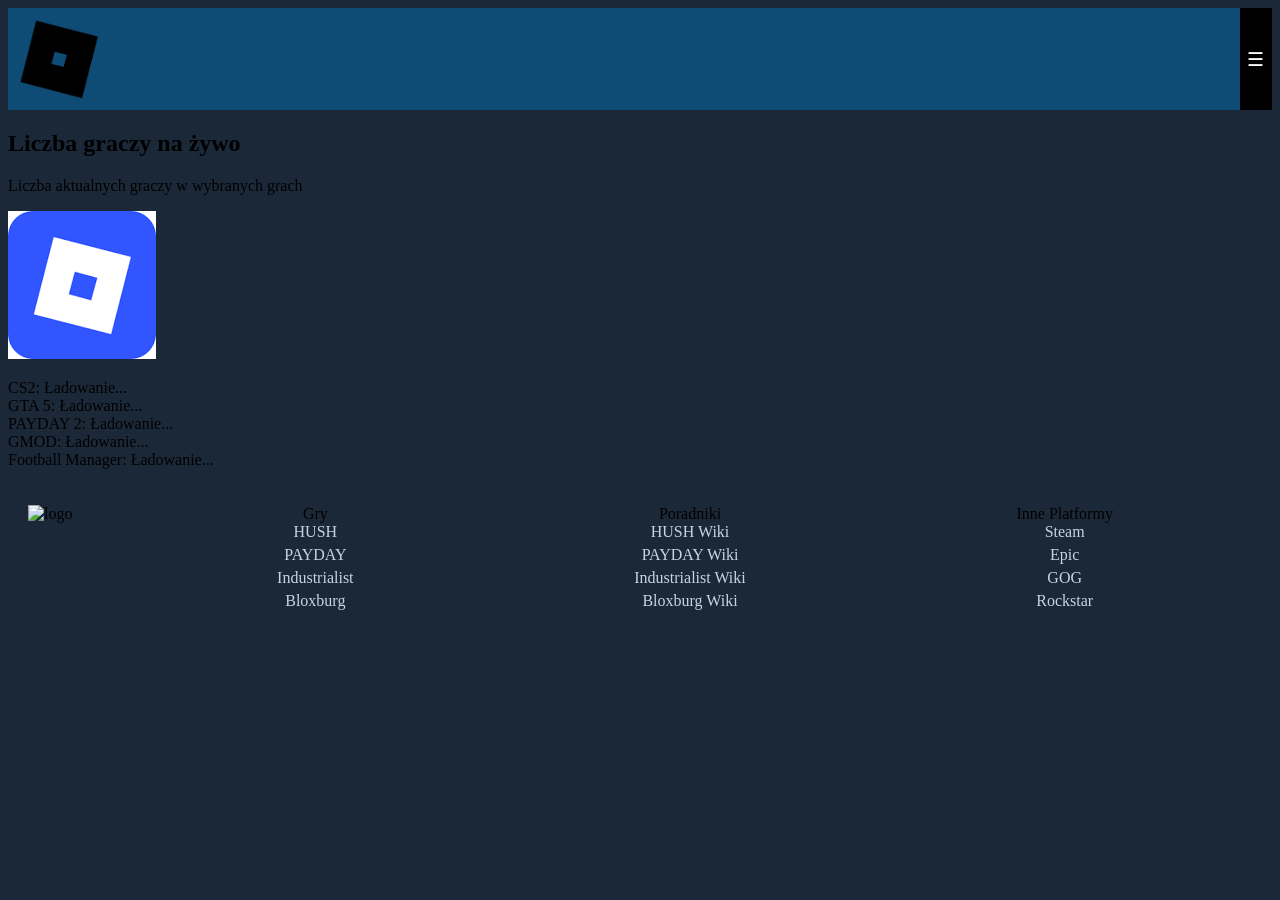
==== Footer_interactive.html @ 81587747 "TEST" ====
<!DOCTYPE html>
<html lang="pl">
<head>
    <meta charset="UTF-8">
    <meta name="viewport" content="width=device-width, initial-scale=1.0">
    <title>Statystyki Steam</title>

    
    <link rel="stylesheet" href="style.css">
    <link rel="stylesheet" href="css_header.css">
    <link rel="stylesheet" href="Footer.css"> 
</head>
<body>
    <header>
        <img src="img_header/logo.png" alt="Logo_header" class="logo_header">
        <div class="dropdown">
            <button class="menu_header">☰</button>
            <div class="menu_header_content">
                <a href="../index.html">Strona główna</a>
                <a href="opt2">Strona Maćka</a>
                <a href="opt3">Strona Vladka</a>
            </div>
        </div>
    </header>

    <main>
        <h2>Liczba graczy na żywo</h2>
        
        <section>
            <div class="section_2">
                <div class="description">
                   <p>Liczba aktualnych graczy w wybranych grach</p> 
                </div>
                <div class="photo">
                    <img src="imgmain/pobrane.png" alt="Wykres statystyk">
                </div>
            </div>
        </section>

        <!-- Sekcja z miejscami na dane pobierane z pliku JSON -->
        <ul style="list-style: none; padding: 0;">
            <li>CS2: <span id="cs2-players">Ładowanie...</span></li>
            <li>GTA 5: <span id="gta5-players">Ładowanie...</span></li>
            <li>PAYDAY 2: <span id="payday2-players">Ładowanie...</span></li>
            <li>GMOD: <span id="gmod-players">Ładowanie...</span></li>
            <li>Football Manager: <span id="fm-players">Ładowanie...</span></li>
        </ul>
    </main>

    <footer>
        <div class="footer_left">
            <img src="https://encrypted-tbn0.gstatic.com/images?q=tbn:ANd9GcQ3mlLdjGKICpKkmrjEWxocQK8MmhrF-Cj7SNig2U4_sQ&s=10" alt="logo" id="img_smaller">
        </div>
        <div id="footer_right">
            <div id="column_1">
                <div class="footer_column_content">
                    <span class="footer_title">Gry</span>
                    <ul>
                        <li><a href="https://www.roblox.com/games/91445552037955/HUSH">HUSH</a></li>
                        <li><a href="https://www.roblox.com/games/21532277/Notoriety-A-PAYDAY-Experience">PAYDAY</a></li>
                        <li><a href="https://www.roblox.com/games/9192423027/Industrialist">Industrialist</a></li>
                        <li><a href="https://www.roblox.com/games/185655149/Welcome-to-Bloxburg">Bloxburg</a></li>
                    </ul>
                </div>
            </div>
            <div id="column_2">
                <div class="footer_column_content">
                    <span class="footer_title">Poradniki</span>
                    <ul>
                        <li><a href="https://hush.fandom.com/wiki/H.U.S.H_Wiki">HUSH Wiki</a></li>
                        <li><a href="https://payday.fandom.com/wiki/PAYDAY_2">PAYDAY Wiki</a></li>
                        <li><a href="https://industrialist.fandom.com/wiki/Industrialist_Wiki">Industrialist Wiki</a></li>
                        <li><a href="https://tiny.pl/kvvr_0mm7">Bloxburg Wiki</a></li>
                    </ul>
                </div>
            </div>
            <div id="column_3">
                <div class="footer_column_content">
                    <span class="footer_title">Inne Platformy</span>
                    <ul>
                        <li><a href="https://store.steampowered.com/">Steam</a></li>
                        <li><a href="https://store.epicgames.com/?lang=pl">Epic</a></li>
                        <li><a href="https://www.gog.com/pl/">GOG</a></li>
                        <li><a href="https://www.rockstargames.com/">Rockstar</a></li>
                    </ul>
                </div>
            </div>
        </div>
    </footer>

    <!-- Skrypt JavaScript wstrzykujący pobrane dane do elementów HTML -->
    <script>
    fetch('Footer_interactive_files/Footer_interactive_dane.json')
        .then(response => response.json())
        .then(data => {
            document.getElementById("cs2-players").innerText = data.cs2;
            document.getElementById("gta5-players").innerText = data.gta5;
            document.getElementById("payday2-players").innerText = data.payday2;
            document.getElementById("gmod-players").innerText = data.gmod;
            document.getElementById("fm-players").innerText = data.fm;
        })
        .catch(error => {
            console.error("Błąd wczytywania danych:", error);
        });
    </script>
</body>
</html>
---- css_header.css ----
header{
    background-color: #0f4c75;
    display: flex;
    padding: 0;
    align-items: center;
    justify-content: space-between;
    position: relative;
    align-items: stretch;
}

.logo_header{
    width: clamp(50px, 8vw, 140px);
    height: auto;
    margin-left: 2px 0 2px 1%;
}

.dropdown{
    display: flex;
    margin-left: auto;
    position: relative;
}

.menu_header{
    background-color: #000000;
    color: rgb(255, 255, 255);
    padding: 0 clamp(6px, 0.6vw, 80px);
    border: none;
    cursor: pointer;
    height: auto;
    font-size: clamp(15px, 1.5vw, 25px);
}

.dropdown a{
    display: block;
    color: black;
    text-decoration: none;
    padding: 4px 7px;
    white-space: nowrap;
}

.dropdown .menu_header_content{
    display: none;
    position: absolute;
    right: 0px;
    top: 100%;
    background-color: #b948eeb7;
    min-width: clamp(60px, 10vw, 130px);
    width: max-content;
    z-index: 1000;
    border: 1px solid #7f00b9b7;
}

.dropdown:hover .menu_header_content{
    display: block;
}

.dropdown a:hover{
    background-color: #7f00b9b7;
    color: white;
}
---- Footer.css ----
body{
    background-color: #1b2838;
}
footer {
    display: flex;
    flex-wrap: wrap;
    justify-content: space-between;
    align-items: flex-start;
    padding: 20px;
    box-sizing: border-box;
    width: 100%;
    background-color: #1b2838;
}

footer .footer_left {
    display: flex;
    align-items: center;
    margin-bottom: 20px;
}

footer img {
    width: 100px;
    height: auto;
    display: block;
}

#footer_right {
    display: flex;
    flex-wrap: wrap;
    flex: 1; 
    min-width: 250px; 
}

footer #column_1, 
footer #column_2, 
footer #column_3 {
    flex: 1; 
    min-width: 100px;
    text-align: center; 
    margin-bottom: 15px;
}

.footer-title, footer label {
    font-weight: bold;
    display: block;
    margin-bottom: 8px;
    color: #ffffff;
}

footer ul {
    padding-left: 0;
    margin: 0;
}

footer li {
    list-style-type: none;
    margin-bottom: 5px;
    transition: transform 0.3s ease;
    transform-origin: bottom left;
}

footer a {
    color: #c7d5e0;
    text-decoration: none;
    font-weight: normal;
    transition: color 0.3s ease;
}

footer a:hover {
    color: #ffffff;
}

footer li:hover {
    transform: scale(1.2);
}

@media (max-width: 768px) {
    footer {
        flex-direction: column;
        align-items: center;
    }

    #footer_right {
        flex-direction: column;
        width: 100%;
        margin-left: 0;
    }

    footer #column_1, 
    footer #column_2, 
    footer #column_3 {
        width: 100%;
        text-align: center;
    }
}
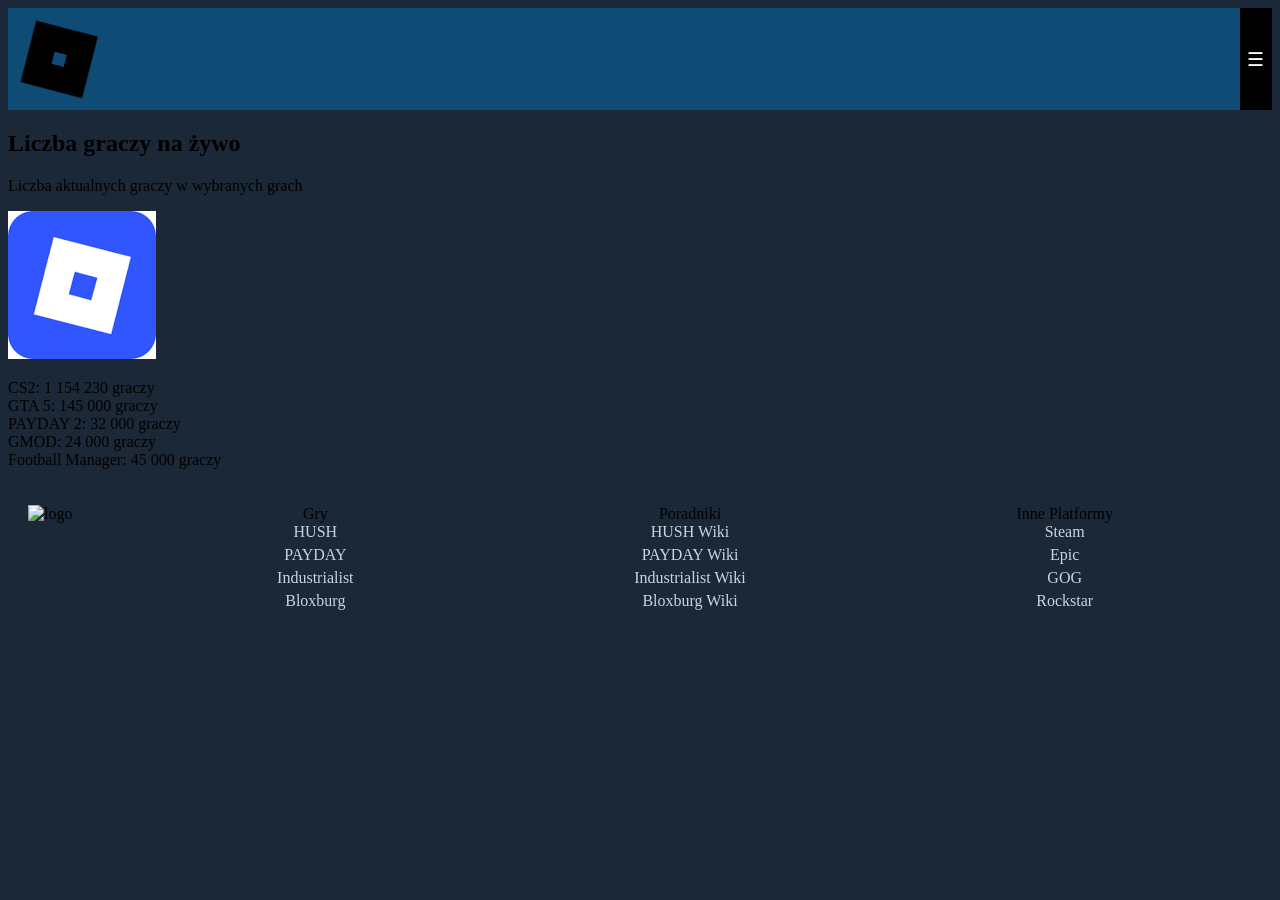
==== commit 4366e545: "Poprawy" ====
--- a/Footer_interactive.html
+++ b/Footer_interactive.html
@@ -88,20 +88,47 @@
         </div>
     </footer>
 
-    <!-- Skrypt JavaScript wstrzykujący pobrane dane do elementów HTML -->
     <script>
-    fetch('Footer_interactive_files/Footer_interactive_dane.json')
-        .then(response => response.json())
+(function () {
+    const elementy = {
+        cs2: document.getElementById("cs2-players"),
+        gta5: document.getElementById("gta5-players"),
+        payday2: document.getElementById("payday2-players"),
+        gmod: document.getElementById("gmod-players"),
+        fm: document.getElementById("fm-players")
+    };
+
+    function formatuj(liczba) {
+        if (typeof liczba !== "number" || isNaN(liczba)) {
+            return "Brak danych";
+        }
+        return liczba.toLocaleString("pl-PL") + " graczy";
+    }
+
+    // Cache-busting – zawsze świeże dane
+    const url = "Footer_interactive_files/Footer_interactive_dane.json?t=" + Date.now();
+
+    fetch(url)
+        .then(response => {
+            if (!response.ok) throw new Error("HTTP " + response.status);
+            return response.json();
+        })
         .then(data => {
-            document.getElementById("cs2-players").innerText = data.cs2;
-            document.getElementById("gta5-players").innerText = data.gta5;
-            document.getElementById("payday2-players").innerText = data.payday2;
-            document.getElementById("gmod-players").innerText = data.gmod;
-            document.getElementById("fm-players").innerText = data.fm;
+            for (const klucz in elementy) {
+                if (elementy[klucz]) {
+                    elementy[klucz].textContent = formatuj(data[klucz]);
+                }
+            }
         })
         .catch(error => {
             console.error("Błąd wczytywania danych:", error);
+            for (const klucz in elementy) {
+                if (elementy[klucz]) {
+                    elementy[klucz].textContent = "Błąd ładowania";
+                }
+            }
         });
-    </script>
+})();
+</script>
 </body>
 </html>
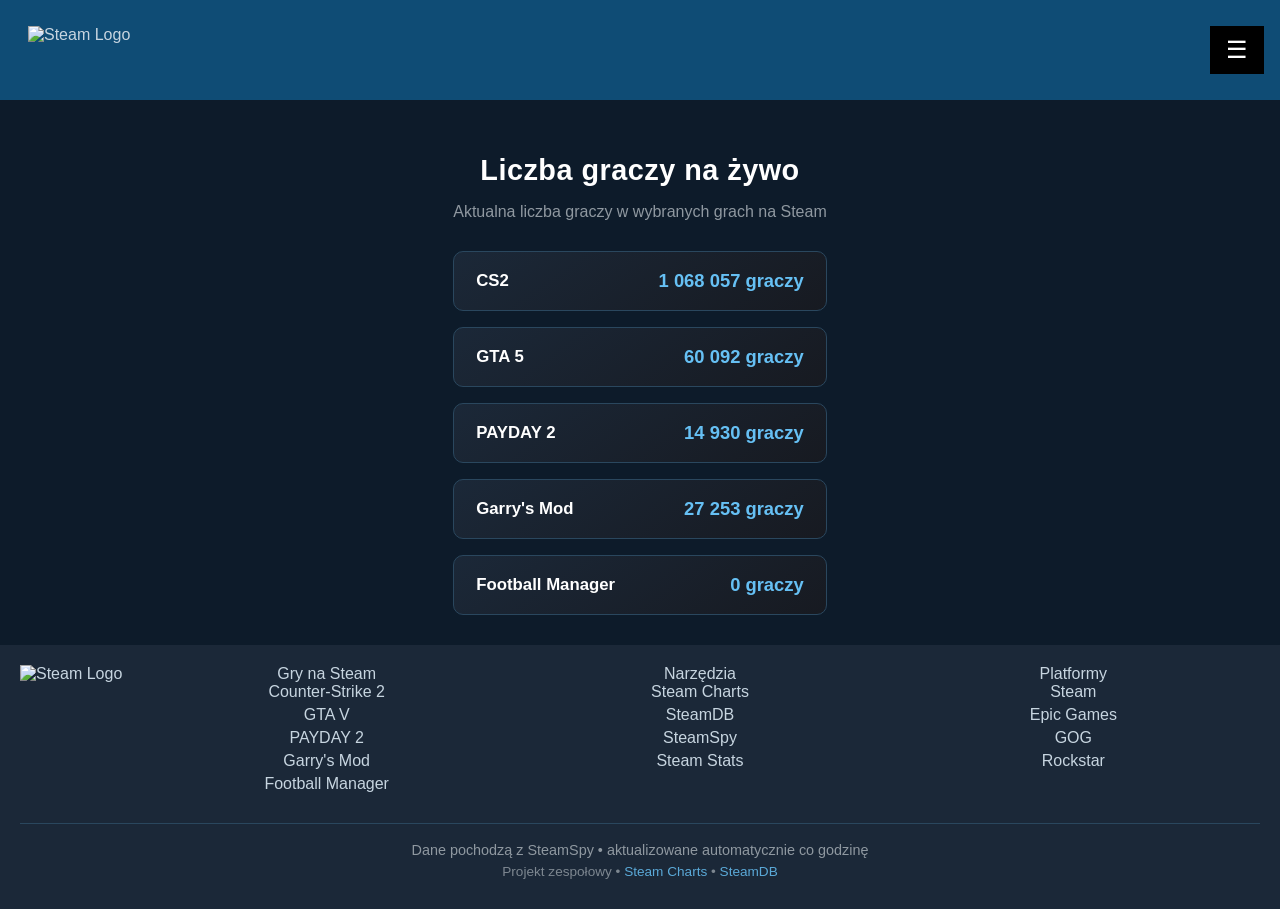
==== commit 7ece6bb2: "Final version" ====
--- a/Footer_interactive.html
+++ b/Footer_interactive.html
@@ -5,130 +5,150 @@
     <meta name="viewport" content="width=device-width, initial-scale=1.0">
     <title>Statystyki Steam</title>
 
-    
     <link rel="stylesheet" href="style.css">
     <link rel="stylesheet" href="css_header.css">
-    <link rel="stylesheet" href="Footer.css"> 
+    <link rel="stylesheet" href="Footer.css">
+    <link rel="stylesheet" href="Footer_interactive_files/Footer_interactive_css.css">
 </head>
 <body>
     <header>
-        <img src="img_header/logo.png" alt="Logo_header" class="logo_header">
+       <img src="https://store.cloudflare.steamstatic.com/public/shared/images/header/logo_steam.svg" 
+        alt="Steam Logo" 
+        class="logo_header">
         <div class="dropdown">
             <button class="menu_header">☰</button>
             <div class="menu_header_content">
-                <a href="../index.html">Strona główna</a>
-                <a href="opt2">Strona Maćka</a>
-                <a href="opt3">Strona Vladka</a>
+                <a href="index.html">Strona główna</a>
+                <a href="#">Strona Maćka</a>
+                <a href="#">Strona Vladka</a>
             </div>
         </div>
     </header>
 
     <main>
         <h2>Liczba graczy na żywo</h2>
-        
-        <section>
-            <div class="section_2">
-                <div class="description">
-                   <p>Liczba aktualnych graczy w wybranych grach</p> 
-                </div>
-                <div class="photo">
-                    <img src="imgmain/pobrane.png" alt="Wykres statystyk">
-                </div>
-            </div>
-        </section>
+        <p class="stats-intro">Aktualna liczba graczy w wybranych grach na Steam</p>
 
-        <!-- Sekcja z miejscami na dane pobierane z pliku JSON -->
-        <ul style="list-style: none; padding: 0;">
-            <li>CS2: <span id="cs2-players">Ładowanie...</span></li>
-            <li>GTA 5: <span id="gta5-players">Ładowanie...</span></li>
-            <li>PAYDAY 2: <span id="payday2-players">Ładowanie...</span></li>
-            <li>GMOD: <span id="gmod-players">Ładowanie...</span></li>
-            <li>Football Manager: <span id="fm-players">Ładowanie...</span></li>
+        <ul class="stats-list">
+            <li>
+                <span class="game-name">CS2</span>
+                <span id="cs2-players">Ładowanie...</span>
+            </li>
+            <li>
+                <span class="game-name">GTA 5</span>
+                <span id="gta5-players">Ładowanie...</span>
+            </li>
+            <li>
+                <span class="game-name">PAYDAY 2</span>
+                <span id="payday2-players">Ładowanie...</span>
+            </li>
+            <li>
+                <span class="game-name">Garry's Mod</span>
+                <span id="gmod-players">Ładowanie...</span>
+            </li>
+            <li>
+                <span class="game-name">Football Manager</span>
+                <span id="fm-players">Ładowanie...</span>
+            </li>
         </ul>
     </main>
 
     <footer>
-        <div class="footer_left">
-            <img src="https://encrypted-tbn0.gstatic.com/images?q=tbn:ANd9GcQ3mlLdjGKICpKkmrjEWxocQK8MmhrF-Cj7SNig2U4_sQ&s=10" alt="logo" id="img_smaller">
-        </div>
-        <div id="footer_right">
-            <div id="column_1">
-                <div class="footer_column_content">
-                    <span class="footer_title">Gry</span>
-                    <ul>
-                        <li><a href="https://www.roblox.com/games/91445552037955/HUSH">HUSH</a></li>
-                        <li><a href="https://www.roblox.com/games/21532277/Notoriety-A-PAYDAY-Experience">PAYDAY</a></li>
-                        <li><a href="https://www.roblox.com/games/9192423027/Industrialist">Industrialist</a></li>
-                        <li><a href="https://www.roblox.com/games/185655149/Welcome-to-Bloxburg">Bloxburg</a></li>
-                    </ul>
-                </div>
-            </div>
-            <div id="column_2">
-                <div class="footer_column_content">
-                    <span class="footer_title">Poradniki</span>
-                    <ul>
-                        <li><a href="https://hush.fandom.com/wiki/H.U.S.H_Wiki">HUSH Wiki</a></li>
-                        <li><a href="https://payday.fandom.com/wiki/PAYDAY_2">PAYDAY Wiki</a></li>
-                        <li><a href="https://industrialist.fandom.com/wiki/Industrialist_Wiki">Industrialist Wiki</a></li>
-                        <li><a href="https://tiny.pl/kvvr_0mm7">Bloxburg Wiki</a></li>
-                    </ul>
-                </div>
-            </div>
-            <div id="column_3">
-                <div class="footer_column_content">
-                    <span class="footer_title">Inne Platformy</span>
-                    <ul>
-                        <li><a href="https://store.steampowered.com/">Steam</a></li>
-                        <li><a href="https://store.epicgames.com/?lang=pl">Epic</a></li>
-                        <li><a href="https://www.gog.com/pl/">GOG</a></li>
-                        <li><a href="https://www.rockstargames.com/">Rockstar</a></li>
-                    </ul>
-                </div>
+    <div class="footer_left">
+        <img src="https://store.cloudflare.steamstatic.com/public/shared/images/header/logo_steam.svg" 
+             alt="Steam Logo" 
+             id="img_smaller"
+             style="width: 120px; height: auto;">
+    </div>
+    <div id="footer_right">
+        <div id="column_1">
+            <div class="footer_column_content">
+                <span class="footer_title">Gry na Steam</span>
+                <ul>
+                    <li><a href="https://store.steampowered.com/app/730/CounterStrike_2/" target="_blank" rel="noopener">Counter-Strike 2</a></li>
+                    <li><a href="https://store.steampowered.com/app/271590/Grand_Theft_Auto_V/" target="_blank" rel="noopener">GTA V</a></li>
+                    <li><a href="https://store.steampowered.com/app/218620/PAYDAY_2/" target="_blank" rel="noopener">PAYDAY 2</a></li>
+                    <li><a href="https://store.steampowered.com/app/4000/Garrys_Mod/" target="_blank" rel="noopener">Garry's Mod</a></li>
+                    <li><a href="https://store.steampowered.com/app/2252520/Football_Manager_2024/" target="_blank" rel="noopener">Football Manager</a></li>
+                </ul>
             </div>
         </div>
-    </footer>
+        <div id="column_2">
+            <div class="footer_column_content">
+                <span class="footer_title">Narzędzia</span>
+                <ul>
+                    <li><a href="https://steamcharts.com/" target="_blank" rel="noopener">Steam Charts</a></li>
+                    <li><a href="https://steamdb.info/" target="_blank" rel="noopener">SteamDB</a></li>
+                    <li><a href="https://steamspy.com/" target="_blank" rel="noopener">SteamSpy</a></li>
+                    <li><a href="https://store.steampowered.com/stats/" target="_blank" rel="noopener">Steam Stats</a></li>
+                </ul>
+            </div>
+        </div>
+        <div id="column_3">
+            <div class="footer_column_content">
+                <span class="footer_title">Platformy</span>
+                <ul>
+                    <li><a href="https://store.steampowered.com/" target="_blank" rel="noopener">Steam</a></li>
+                    <li><a href="https://store.epicgames.com/?lang=pl" target="_blank" rel="noopener">Epic Games</a></li>
+                    <li><a href="https://www.gog.com/pl/" target="_blank" rel="noopener">GOG</a></li>
+                    <li><a href="https://www.rockstargames.com/" target="_blank" rel="noopener">Rockstar</a></li>
+                </ul>
+            </div>
+        </div>
+    </div>
+
+    <div class="footer-extra">
+        <div>
+            Dane pochodzą z SteamSpy • aktualizowane automatycznie co godzinę
+        </div>
+        <div class="update-info">
+            Projekt zespołowy • 
+            <a href="https://steamcharts.com/" target="_blank" rel="noopener">Steam Charts</a> • 
+            <a href="https://steamdb.info/" target="_blank" rel="noopener">SteamDB</a>
+        </div>
+    </div>
+</footer>
 
     <script>
-(function () {
-    const elementy = {
-        cs2: document.getElementById("cs2-players"),
-        gta5: document.getElementById("gta5-players"),
-        payday2: document.getElementById("payday2-players"),
-        gmod: document.getElementById("gmod-players"),
-        fm: document.getElementById("fm-players")
-    };
+    (function () {
+        const elementy = {
+            cs2: document.getElementById("cs2-players"),
+            gta5: document.getElementById("gta5-players"),
+            payday2: document.getElementById("payday2-players"),
+            gmod: document.getElementById("gmod-players"),
+            fm: document.getElementById("fm-players")
+        };
 
-    function formatuj(liczba) {
-        if (typeof liczba !== "number" || isNaN(liczba)) {
-            return "Brak danych";
+        function formatuj(liczba) {
+            if (typeof liczba !== "number" || isNaN(liczba)) {
+                return "Brak danych";
+            }
+            return liczba.toLocaleString("pl-PL") + " graczy";
         }
-        return liczba.toLocaleString("pl-PL") + " graczy";
-    }
 
-    // Cache-busting – zawsze świeże dane
-    const url = "Footer_interactive_files/Footer_interactive_dane.json?t=" + Date.now();
+        const url = "Footer_interactive_files/Footer_interactive_dane.json?t=" + Date.now();
 
-    fetch(url)
-        .then(response => {
-            if (!response.ok) throw new Error("HTTP " + response.status);
-            return response.json();
-        })
-        .then(data => {
-            for (const klucz in elementy) {
-                if (elementy[klucz]) {
-                    elementy[klucz].textContent = formatuj(data[klucz]);
+        fetch(url)
+            .then(response => {
+                if (!response.ok) throw new Error("HTTP " + response.status);
+                return response.json();
+            })
+            .then(data => {
+                for (const klucz in elementy) {
+                    if (elementy[klucz]) {
+                        elementy[klucz].textContent = formatuj(data[klucz]);
+                    }
                 }
-            }
-        })
-        .catch(error => {
-            console.error("Błąd wczytywania danych:", error);
-            for (const klucz in elementy) {
-                if (elementy[klucz]) {
-                    elementy[klucz].textContent = "Błąd ładowania";
+            })
+            .catch(error => {
+                console.error("Błąd wczytywania danych:", error);
+                for (const klucz in elementy) {
+                    if (elementy[klucz]) {
+                        elementy[klucz].textContent = "Błąd ładowania";
+                    }
                 }
-            }
-        });
-})();
-</script>
+            });
+    })();
+    </script>
 </body>
 </html>
--- a/Footer_interactive_files/Footer_interactive_css.css
+++ b/Footer_interactive_files/Footer_interactive_css.css
@@ -0,0 +1,144 @@
+/* Logo Steam – prawidłowe proporcje + większy rozmiar */
+header {
+    min-height: 80px;
+    padding: 10px 16px;
+    align-items: center;
+}
+
+.logo_header {
+    width: auto !important;
+    height: 48px !important;          /* główna kontrola wielkości */
+    max-height: 56px;
+    max-width: 220px;
+    object-fit: contain;
+    margin-left: 12px;
+    display: block;
+}
+
+/* Przycisk menu dopasowany do wysokości logo */
+.menu_header {
+    height: 48px !important;
+    font-size: 1.5rem !important;
+    padding: 0 16px !important;
+    display: flex;
+    align-items: center;
+}
+
+body {
+    background-color: #0d1b2a;
+    color: #c7d5e0;
+    font-family: "Segoe UI", Arial, sans-serif;
+    margin: 0;
+    min-height: 100vh;
+    display: flex;
+    flex-direction: column;
+}
+
+/* Główna treść */
+main {
+    flex: 1;
+    max-width: 900px;
+    margin: 0 auto;
+    padding: 30px 20px;
+}
+
+main h2 {
+    text-align: center;
+    color: #ffffff;
+    font-size: 1.8rem;
+    margin-bottom: 10px;
+    letter-spacing: 0.5px;
+}
+
+.stats-intro {
+    text-align: center;
+    color: #8f98a0;
+    margin-bottom: 30px;
+    font-size: 1rem;
+}
+
+/* Karty ze statystykami */
+.stats-list {
+    list-style: none;
+    padding: 0;
+    margin: 0;
+    display: grid;
+    grid-template-columns: repeat(auto-fit, minmax(260px, 1fr));
+    gap: 16px;
+}
+
+.stats-list li {
+    background: linear-gradient(145deg, #1b2838, #171a21);
+    border: 1px solid #2a475e;
+    border-radius: 10px;
+    padding: 18px 22px;
+    display: flex;
+    justify-content: space-between;
+    align-items: center;
+    transition: transform 0.2s ease, border-color 0.2s ease, box-shadow 0.2s ease;
+}
+
+.stats-list li:hover {
+    transform: translateY(-3px);
+    border-color: #66c0f4;
+    box-shadow: 0 6px 18px rgba(102, 192, 244, 0.15);
+}
+
+.stats-list .game-name {
+    font-weight: 600;
+    color: #ffffff;
+    font-size: 1.05rem;
+}
+
+.stats-list span {
+    font-weight: 700;
+    color: #66c0f4;
+    font-size: 1.15rem;
+    font-variant-numeric: tabular-nums;
+}
+
+/* Sekcja intro (opcjonalna) */
+.section_2 {
+    display: none; /* ukrywamy starą sekcję z obrazkiem – nie jest już potrzebna */
+}
+
+/* Stopka – dodatkowe elementy */
+.footer-extra {
+    width: 100%;
+    text-align: center;
+    padding: 18px 20px 10px;
+    border-top: 1px solid #2a475e;
+    margin-top: 10px;
+    color: #8f98a0;
+    font-size: 0.9rem;
+}
+
+.footer-extra a {
+    color: #66c0f4;
+    text-decoration: none;
+}
+
+.footer-extra a:hover {
+    text-decoration: underline;
+}
+
+.footer-extra .update-info {
+    margin-top: 6px;
+    font-size: 0.85rem;
+    opacity: 0.85;
+}
+
+/* Responsywność */
+@media (max-width: 600px) {
+    main h2 {
+        font-size: 1.45rem;
+    }
+
+    .stats-list {
+        grid-template-columns: 1fr;
+    }
+
+    .stats-list li {
+        padding: 14px 16px;
+    }
+}
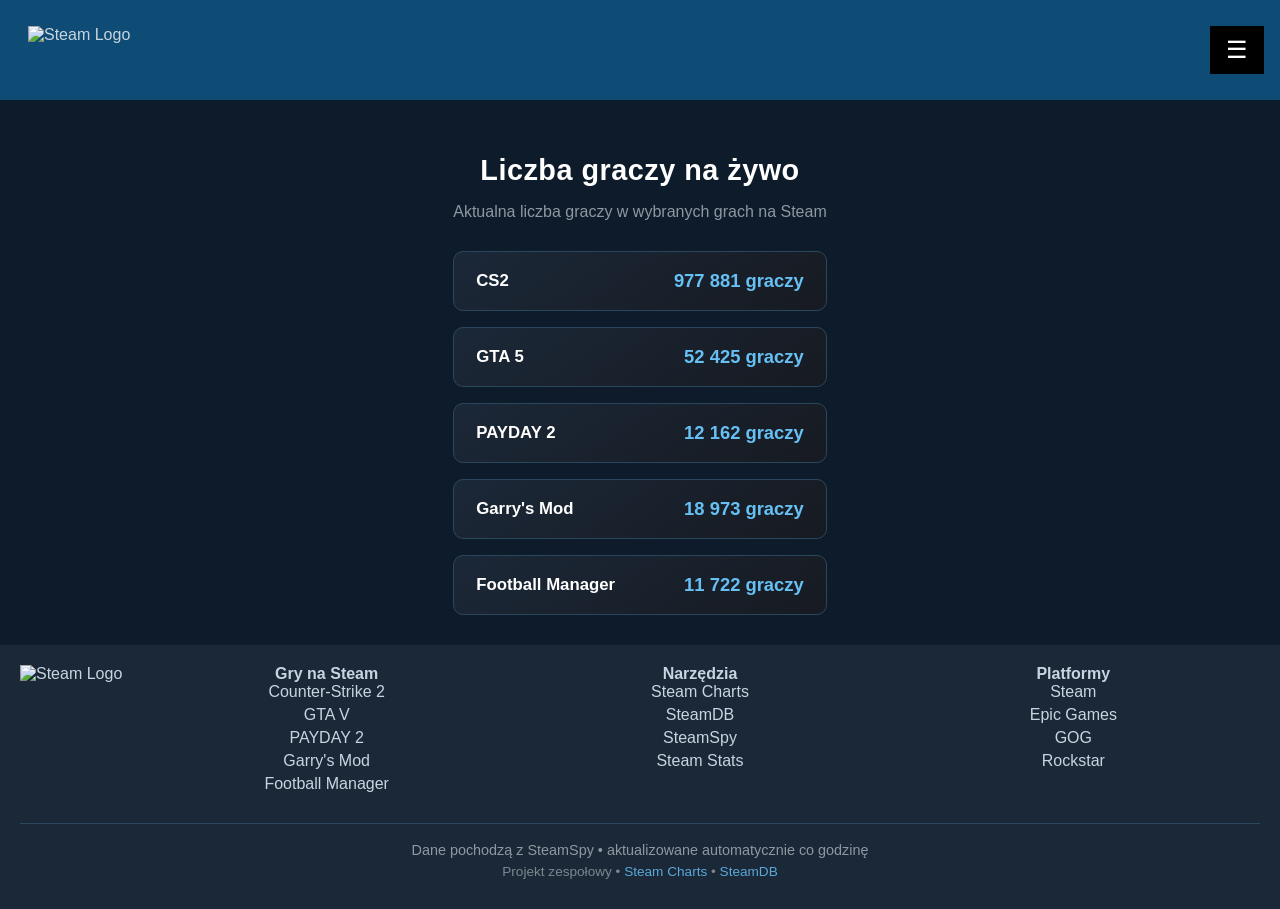
==== commit bf3f41d3: "Update Footer_interactive.html" ====
--- a/Footer_interactive.html
+++ b/Footer_interactive.html
@@ -63,19 +63,19 @@
     <div id="footer_right">
         <div id="column_1">
             <div class="footer_column_content">
-                <span class="footer_title">Gry na Steam</span>
+                <b><span class="footer_title">Gry na Steam</span></b>
                 <ul>
                     <li><a href="https://store.steampowered.com/app/730/CounterStrike_2/" target="_blank" rel="noopener">Counter-Strike 2</a></li>
                     <li><a href="https://store.steampowered.com/app/271590/Grand_Theft_Auto_V/" target="_blank" rel="noopener">GTA V</a></li>
                     <li><a href="https://store.steampowered.com/app/218620/PAYDAY_2/" target="_blank" rel="noopener">PAYDAY 2</a></li>
                     <li><a href="https://store.steampowered.com/app/4000/Garrys_Mod/" target="_blank" rel="noopener">Garry's Mod</a></li>
-                    <li><a href="https://store.steampowered.com/app/2252520/Football_Manager_2024/" target="_blank" rel="noopener">Football Manager</a></li>
+                    <li><a href="https://store.steampowered.com/app/4530370/Football_Manager_27/" target="_blank" rel="noopener">Football Manager</a></li>
                 </ul>
             </div>
         </div>
         <div id="column_2">
             <div class="footer_column_content">
-                <span class="footer_title">Narzędzia</span>
+                <b><span class="footer_title">Narzędzia</span></b>
                 <ul>
                     <li><a href="https://steamcharts.com/" target="_blank" rel="noopener">Steam Charts</a></li>
                     <li><a href="https://steamdb.info/" target="_blank" rel="noopener">SteamDB</a></li>
@@ -86,7 +86,7 @@
         </div>
         <div id="column_3">
             <div class="footer_column_content">
-                <span class="footer_title">Platformy</span>
+                <b><span class="footer_title">Platformy</span></b>
                 <ul>
                     <li><a href="https://store.steampowered.com/" target="_blank" rel="noopener">Steam</a></li>
                     <li><a href="https://store.epicgames.com/?lang=pl" target="_blank" rel="noopener">Epic Games</a></li>
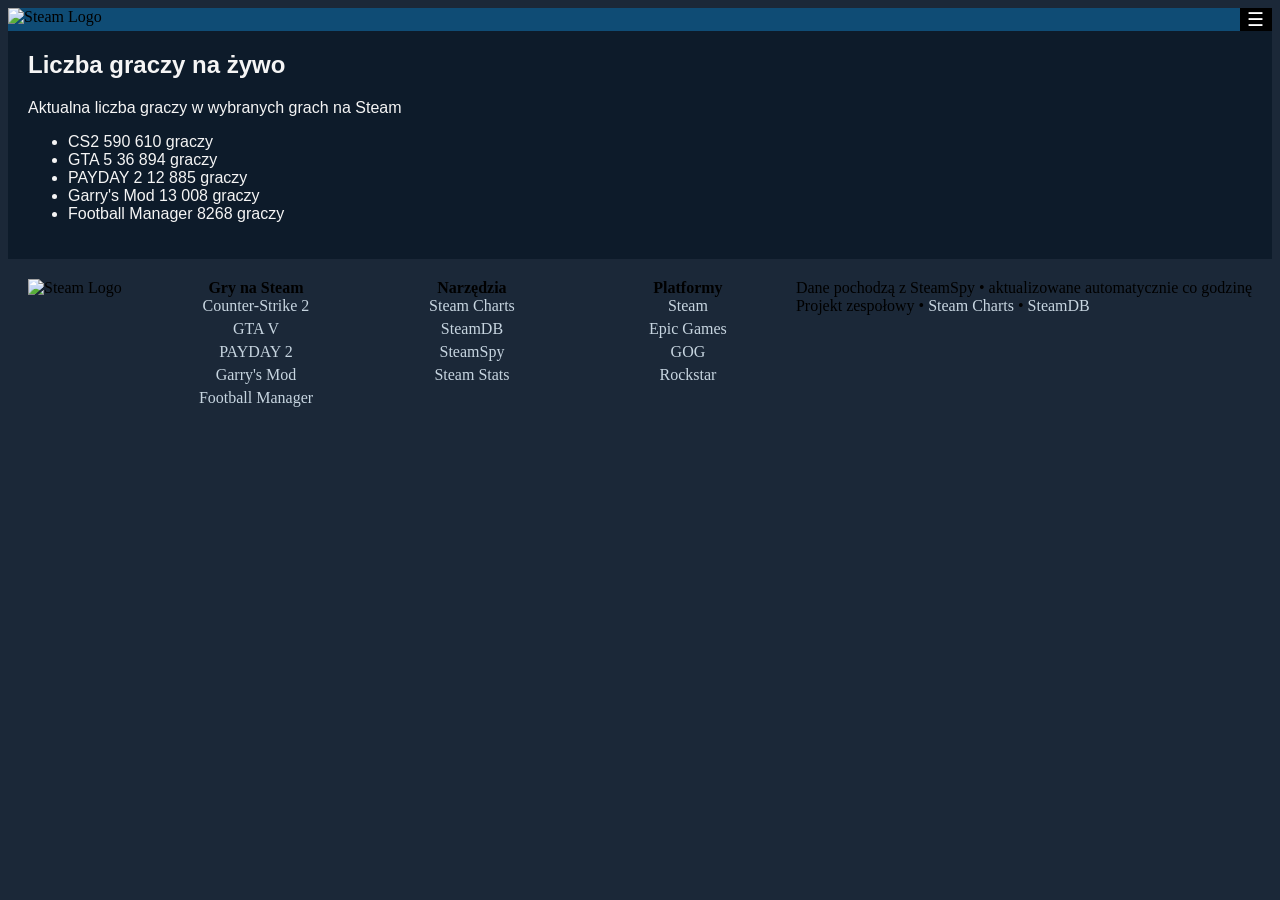
==== commit 65a28328: "Poprawki Usunąłem z stron odnośniki do samych siebie,poprawiłem odnośniki na działające" ====
--- a/Footer_interactive.html
+++ b/Footer_interactive.html
@@ -19,8 +19,8 @@
             <button class="menu_header">☰</button>
             <div class="menu_header_content">
                 <a href="index.html">Strona główna</a>
-                <a href="#">Strona Maćka</a>
-                <a href="#">Strona Vladka</a>
+                <a href="Kolko_i_krzyrzyk/index_kk.html">Kółko i krzyżyk</a>
+                <a href="#">Piłka nożna</a>
             </div>
         </div>
     </header>
--- a/style.css
+++ b/style.css
@@ -0,0 +1,62 @@
+main {
+    max-width: 5000px;
+    margin: 0 auto;
+    padding: 20px;
+    font-family: Arial, sans-serif;
+    background-color: #0d1b2a;
+    color:whitesmoke
+    
+    
+}
+
+main section {
+    background: white;
+    padding: 25px;
+    margin-bottom: 20px;
+    border-radius: 8px;
+    box-shadow: 0 2px 5px rgba(0,0,0,0.1);
+    background-color: #0f4c75;
+    font-size: max(30px);
+    display: flex;
+    flex-wrap: wrap;
+
+    
+}
+
+main h2 {
+    margin-top: 0;
+    color: #whitesmoke;
+    text-align: center;
+    display: flex;
+    flex-wrap: wrap;
+}
+
+
+main .section_2 {
+    display: flex;
+    justify-content: space-between; 
+    align-items: center; 
+    gap: 20px;
+    font-size: max(30px);
+    display: flex;
+    flex-wrap: wrap;
+}
+
+main .description {
+    flex: 1; 
+    font-size: max(30px);
+    display: flex;
+    flex-wrap: wrap;
+}
+
+main .photo {
+    flex: 0 0 auto; 
+    width: auto;
+    height: auto;
+    display: flex;
+    flex-wrap: wrap;
+    text-align: center;
+}
+
+
+
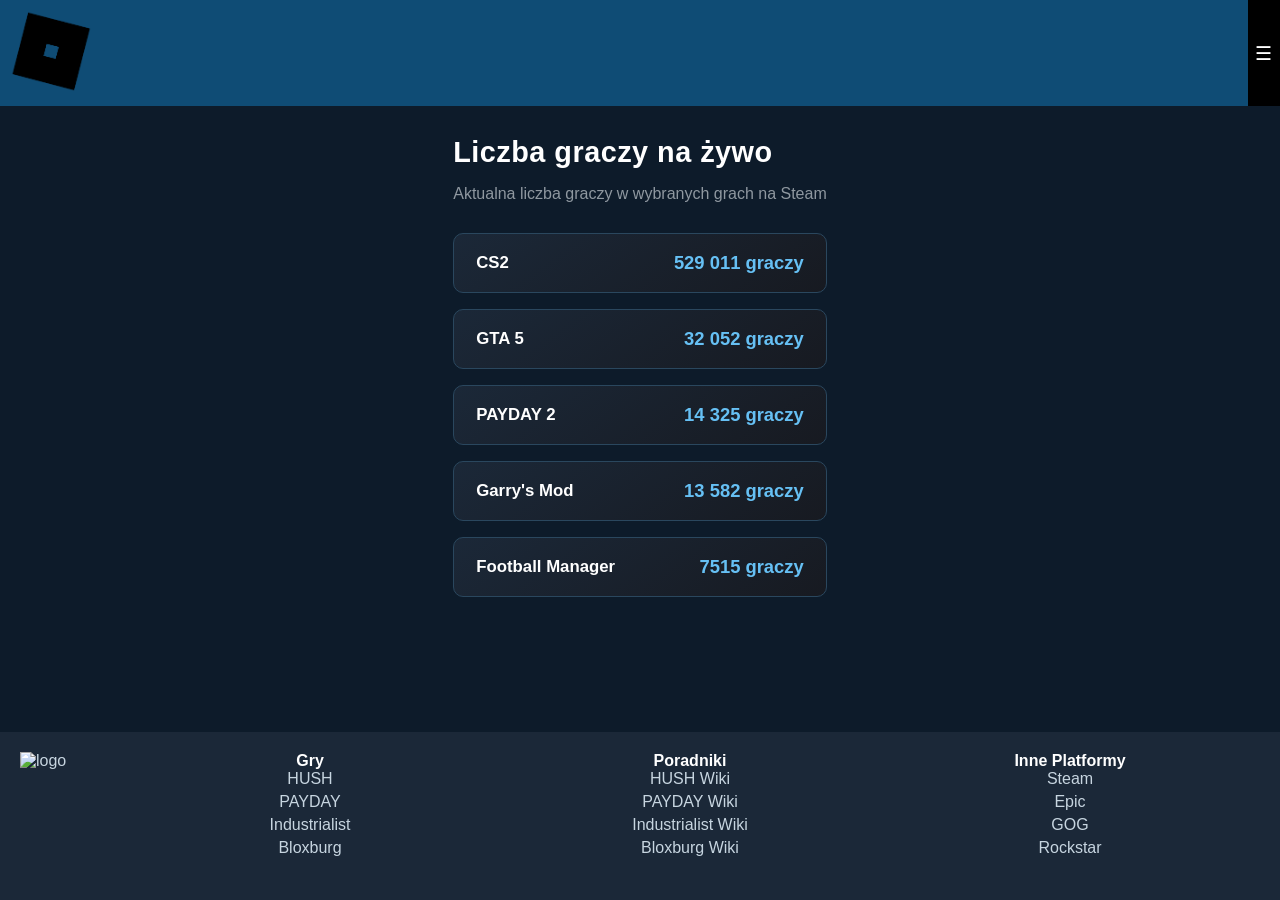
==== commit 3eccf1c2: "Aktualizacja Header i Footer" ====
--- a/Footer_interactive.html
+++ b/Footer_interactive.html
@@ -12,15 +12,14 @@
 </head>
 <body>
     <header>
-       <img src="https://store.cloudflare.steamstatic.com/public/shared/images/header/logo_steam.svg" 
-        alt="Steam Logo" 
-        class="logo_header">
+        <a href="index.html"><img src="img_header/logo.png" alt="Logo_header" class="logo_header"></a>
         <div class="dropdown">
             <button class="menu_header">☰</button>
             <div class="menu_header_content">
-                <a href="index.html">Strona główna</a>
-                <a href="Kolko_i_krzyrzyk/index_kk.html">Kółko i krzyżyk</a>
-                <a href="#">Piłka nożna</a>
+                
+                <a href="Footer_interactive.html">Gracze Steam</a>
+                <a href="Kolko_i_krzyrzyk/index_kk.html">Kółko i Krzyrzyk</a>
+                <a href="index2.html">Piłka nożna</a>
             </div>
         </div>
     </header>
@@ -54,60 +53,48 @@
     </main>
 
     <footer>
-    <div class="footer_left">
-        <img src="https://store.cloudflare.steamstatic.com/public/shared/images/header/logo_steam.svg" 
-             alt="Steam Logo" 
-             id="img_smaller"
-             style="width: 120px; height: auto;">
-    </div>
-    <div id="footer_right">
-        <div id="column_1">
-            <div class="footer_column_content">
-                <b><span class="footer_title">Gry na Steam</span></b>
+        <div class="footer_left">
+            <img src="https://encrypted-tbn0.gstatic.com/images?q=tbn:ANd9GcQ3mlLdjGKICpKkmrjEWxocQK8MmhrF-Cj7SNig2U4_sQ&s=10" alt="logo" id="img_smaller">
+        </div>
+        <div id="footer_right">
+            <div id="column_1">
+                <label for="column_1">
+                    <span class="footer_title">Gry</span>
+                    <ul>
+                        <li><a href="https://www.roblox.com/games/91445552037955/HUSH">HUSH</a></li>
+                        <li><a href="https://www.roblox.com/games/21532277/Notoriety-A-PAYDAY-Experience">PAYDAY</a></li>
+                        <li><a href="https://www.roblox.com/games/9192423027/Industrialist">Industrialist</a></li>
+                        <li><a href="https://www.roblox.com/games/185655149/Welcome-to-Bloxburg">Bloxburg</a></li>
+                    </ul>
+                </label>
+            </div>
+            <div id="column_2">
+                <label for="column_2">
+                    <span class="footer_title">Poradniki</span>
                 <ul>
-                    <li><a href="https://store.steampowered.com/app/730/CounterStrike_2/" target="_blank" rel="noopener">Counter-Strike 2</a></li>
-                    <li><a href="https://store.steampowered.com/app/271590/Grand_Theft_Auto_V/" target="_blank" rel="noopener">GTA V</a></li>
-                    <li><a href="https://store.steampowered.com/app/218620/PAYDAY_2/" target="_blank" rel="noopener">PAYDAY 2</a></li>
-                    <li><a href="https://store.steampowered.com/app/4000/Garrys_Mod/" target="_blank" rel="noopener">Garry's Mod</a></li>
-                    <li><a href="https://store.steampowered.com/app/4530370/Football_Manager_27/" target="_blank" rel="noopener">Football Manager</a></li>
+                    <li><a href="https://hush.fandom.com/wiki/H.U.S.H_Wiki">HUSH Wiki</a></li>
+                    <li><a href="https://payday.fandom.com/wiki/PAYDAY_2">PAYDAY Wiki</a></li>
+                    <li><a href="https://industrialist.fandom.com/wiki/Industrialist_Wiki">Industrialist Wiki</a></li>
+                    <li><a href="https://tiny.pl/kvvr_0mm7">Bloxburg Wiki</a></li>
                 </ul>
+                </label>
+
             </div>
+            <div id="column_3">
+                <label for="column_3">
+                    <span class="footer_title">Inne Platformy</span>
+                <ul>
+                    <li><a href="https://store.steampowered.com/">Steam</a></li>
+                    <li><a href="https://store.epicgames.com/?lang=pl">Epic</a></li>
+                    <li><a href="https://www.gog.com/pl/">GOG</a></li>
+                    <li><a href="https://www.rockstargames.com/">Rockstar</a></li>
+                </ul>
+                </label>
+
+            </div>
+
         </div>
-        <div id="column_2">
-            <div class="footer_column_content">
-                <b><span class="footer_title">Narzędzia</span></b>
-                <ul>
-                    <li><a href="https://steamcharts.com/" target="_blank" rel="noopener">Steam Charts</a></li>
-                    <li><a href="https://steamdb.info/" target="_blank" rel="noopener">SteamDB</a></li>
-                    <li><a href="https://steamspy.com/" target="_blank" rel="noopener">SteamSpy</a></li>
-                    <li><a href="https://store.steampowered.com/stats/" target="_blank" rel="noopener">Steam Stats</a></li>
-                </ul>
-            </div>
-        </div>
-        <div id="column_3">
-            <div class="footer_column_content">
-                <b><span class="footer_title">Platformy</span></b>
-                <ul>
-                    <li><a href="https://store.steampowered.com/" target="_blank" rel="noopener">Steam</a></li>
-                    <li><a href="https://store.epicgames.com/?lang=pl" target="_blank" rel="noopener">Epic Games</a></li>
-                    <li><a href="https://www.gog.com/pl/" target="_blank" rel="noopener">GOG</a></li>
-                    <li><a href="https://www.rockstargames.com/" target="_blank" rel="noopener">Rockstar</a></li>
-                </ul>
-            </div>
-        </div>
-    </div>
-
-    <div class="footer-extra">
-        <div>
-            Dane pochodzą z SteamSpy • aktualizowane automatycznie co godzinę
-        </div>
-        <div class="update-info">
-            Projekt zespołowy • 
-            <a href="https://steamcharts.com/" target="_blank" rel="noopener">Steam Charts</a> • 
-            <a href="https://steamdb.info/" target="_blank" rel="noopener">SteamDB</a>
-        </div>
-    </div>
-</footer>
+    </footer>
 
     <script>
     (function () {
--- a/Footer_interactive_files/Footer_interactive_css.css
+++ b/Footer_interactive_files/Footer_interactive_css.css
@@ -0,0 +1,92 @@
+body {
+    background-color: #0d1b2a;
+    color: #c7d5e0;
+    font-family: "Segoe UI", Arial, sans-serif;
+    margin: 0;
+    min-height: 100vh;
+    display: flex;
+    flex-direction: column;
+}
+
+/* Główna treść */
+main {
+    flex: 1;
+    max-width: 900px;
+    margin: 0 auto;
+    padding: 30px 20px;
+}
+
+main h2 {
+    text-align: center;
+    color: #ffffff;
+    font-size: 1.8rem;
+    margin-bottom: 10px;
+    letter-spacing: 0.5px;
+}
+
+.stats-intro {
+    text-align: center;
+    color: #8f98a0;
+    margin-bottom: 30px;
+    font-size: 1rem;
+}
+
+/* Karty ze statystykami */
+.stats-list {
+    list-style: none;
+    padding: 0;
+    margin: 0;
+    display: grid;
+    grid-template-columns: repeat(auto-fit, minmax(260px, 1fr));
+    gap: 16px;
+}
+
+.stats-list li {
+    background: linear-gradient(145deg, #1b2838, #171a21);
+    border: 1px solid #2a475e;
+    border-radius: 10px;
+    padding: 18px 22px;
+    display: flex;
+    justify-content: space-between;
+    align-items: center;
+    transition: transform 0.2s ease, border-color 0.2s ease, box-shadow 0.2s ease;
+}
+
+.stats-list li:hover {
+    transform: translateY(-3px);
+    border-color: #66c0f4;
+    box-shadow: 0 6px 18px rgba(102, 192, 244, 0.15);
+}
+
+.stats-list .game-name {
+    font-weight: 600;
+    color: #ffffff;
+    font-size: 1.05rem;
+}
+
+.stats-list span {
+    font-weight: 700;
+    color: #66c0f4;
+    font-size: 1.15rem;
+    font-variant-numeric: tabular-nums;
+}
+
+/* Sekcja intro (opcjonalna) */
+.section_2 {
+    display: none; /* ukrywamy starą sekcję z obrazkiem – nie jest już potrzebna */
+}
+
+/* Responsywność */
+@media (max-width: 600px) {
+    main h2 {
+        font-size: 1.45rem;
+    }
+
+    .stats-list {
+        grid-template-columns: 1fr;
+    }
+
+    .stats-list li {
+        padding: 14px 16px;
+    }
+}
